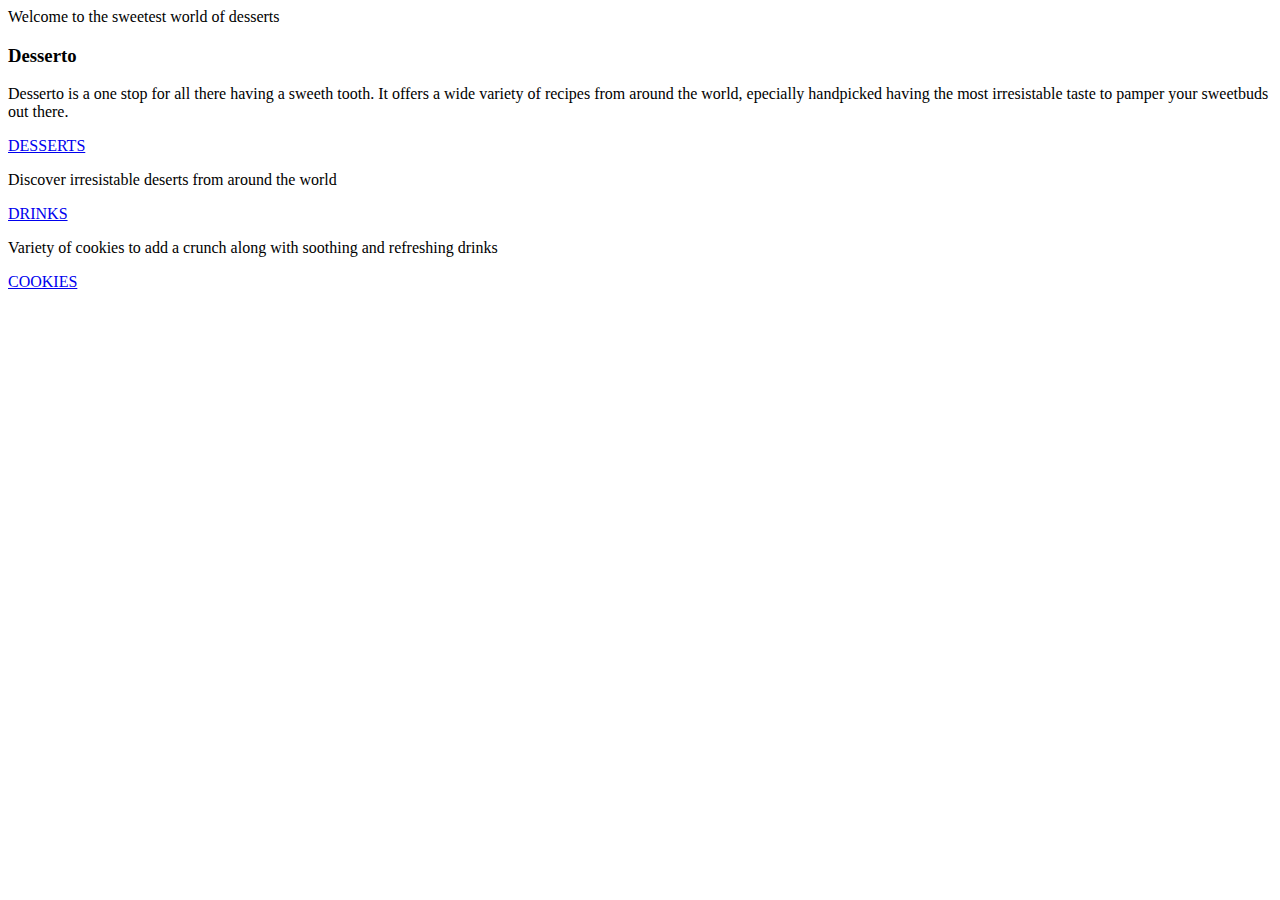
==== index.html @ c4f0035c "Add files via upload" ====
<!DOCTYPE html>
<html>
<head>
	<title>Desserto</title>
	<meta charset="utf-8"/>
	<link rel="shortcut icon" href="images/favicon.png" />
	<meta name="viewport" content="width=device-width, initial-scale=1.0"/>
	
	<!-- css stylesheet -->
	<link rel="stylesheet" href="css/style.css" type="text/css"/>
	
	<!-- HTML5 shim, for IE6-8 support of HTML5 elements -->
        <!--[if lt IE 9]>
            <script src="http://html5shim.googlecode.com/svn/trunk/html5.js"></script>
    <![endif]-->
		
</head>
<body>

	<div class="c1">
		<div class="caption">
			<span class="border">Welcome to the sweetest world of desserts</span>
		</div>
	</div>

	<div class="d1">
	  <h3>Desserto</h3>
	  <p>Desserto is a one stop for all there having a sweeth tooth. It offers a wide variety of recipes from around the world, epecially handpicked having the most irresistable taste to pamper your sweetbuds out there.</p>
	</div>

	<div class="c2">
		<div class="caption">
			<a href="desserts.html"><span class="border">DESSERTS</span></a>
		</div>
	</div>

	<div class="d2">
	  <div class="d3">
		<p>Discover irresistable deserts from around the world</p>
	  </div>
	</div>

	<div class="c3">
		<div class="caption">
			<a href="drinks.html"><span class="border">DRINKS</span></a>
		</div>
	</div>

	<div class="d2">
	  <div class="d3">
		<p>Variety of cookies to add a crunch along with soothing and refreshing drinks</p>
	  </div>
	</div>

	<div class="c4">
		<div class="caption">
			<a href="cookies.html"><span class="border">COOKIES</span></a>
		</div>
	</div>


</body>
</html>
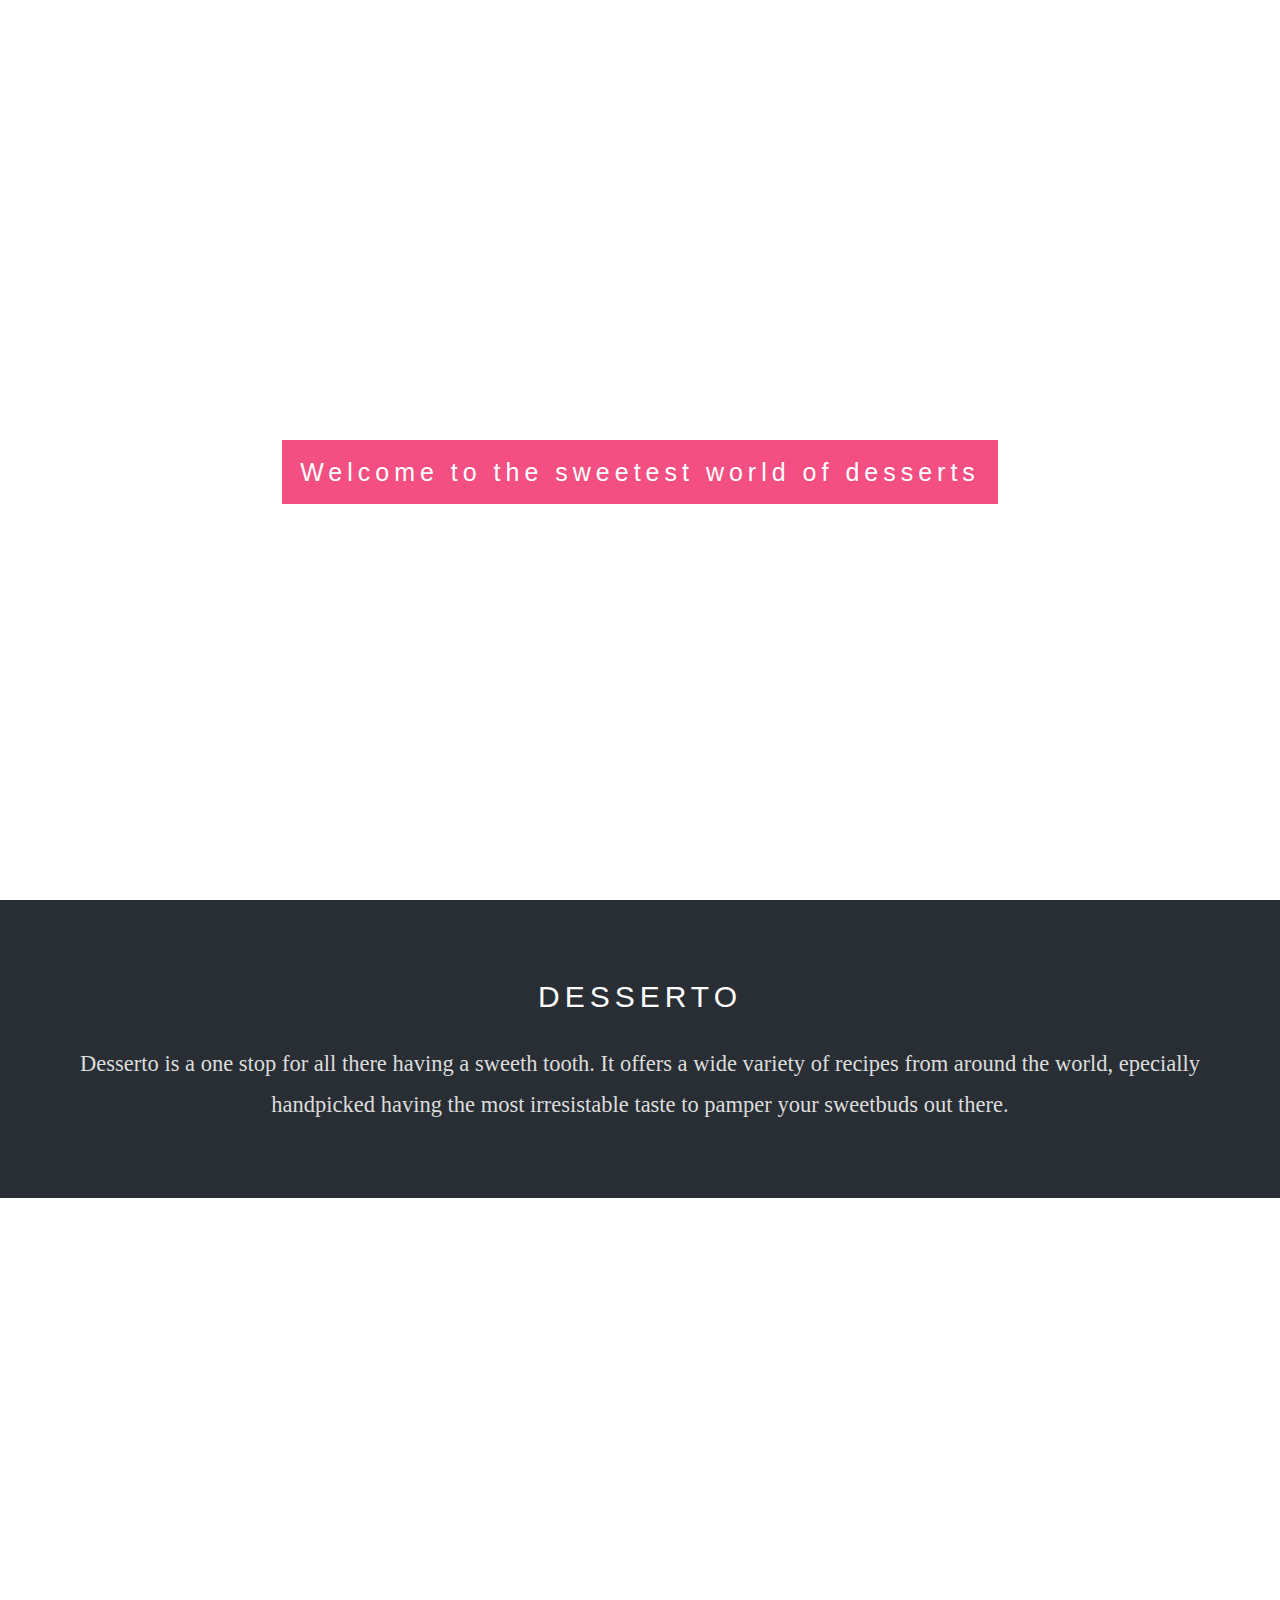
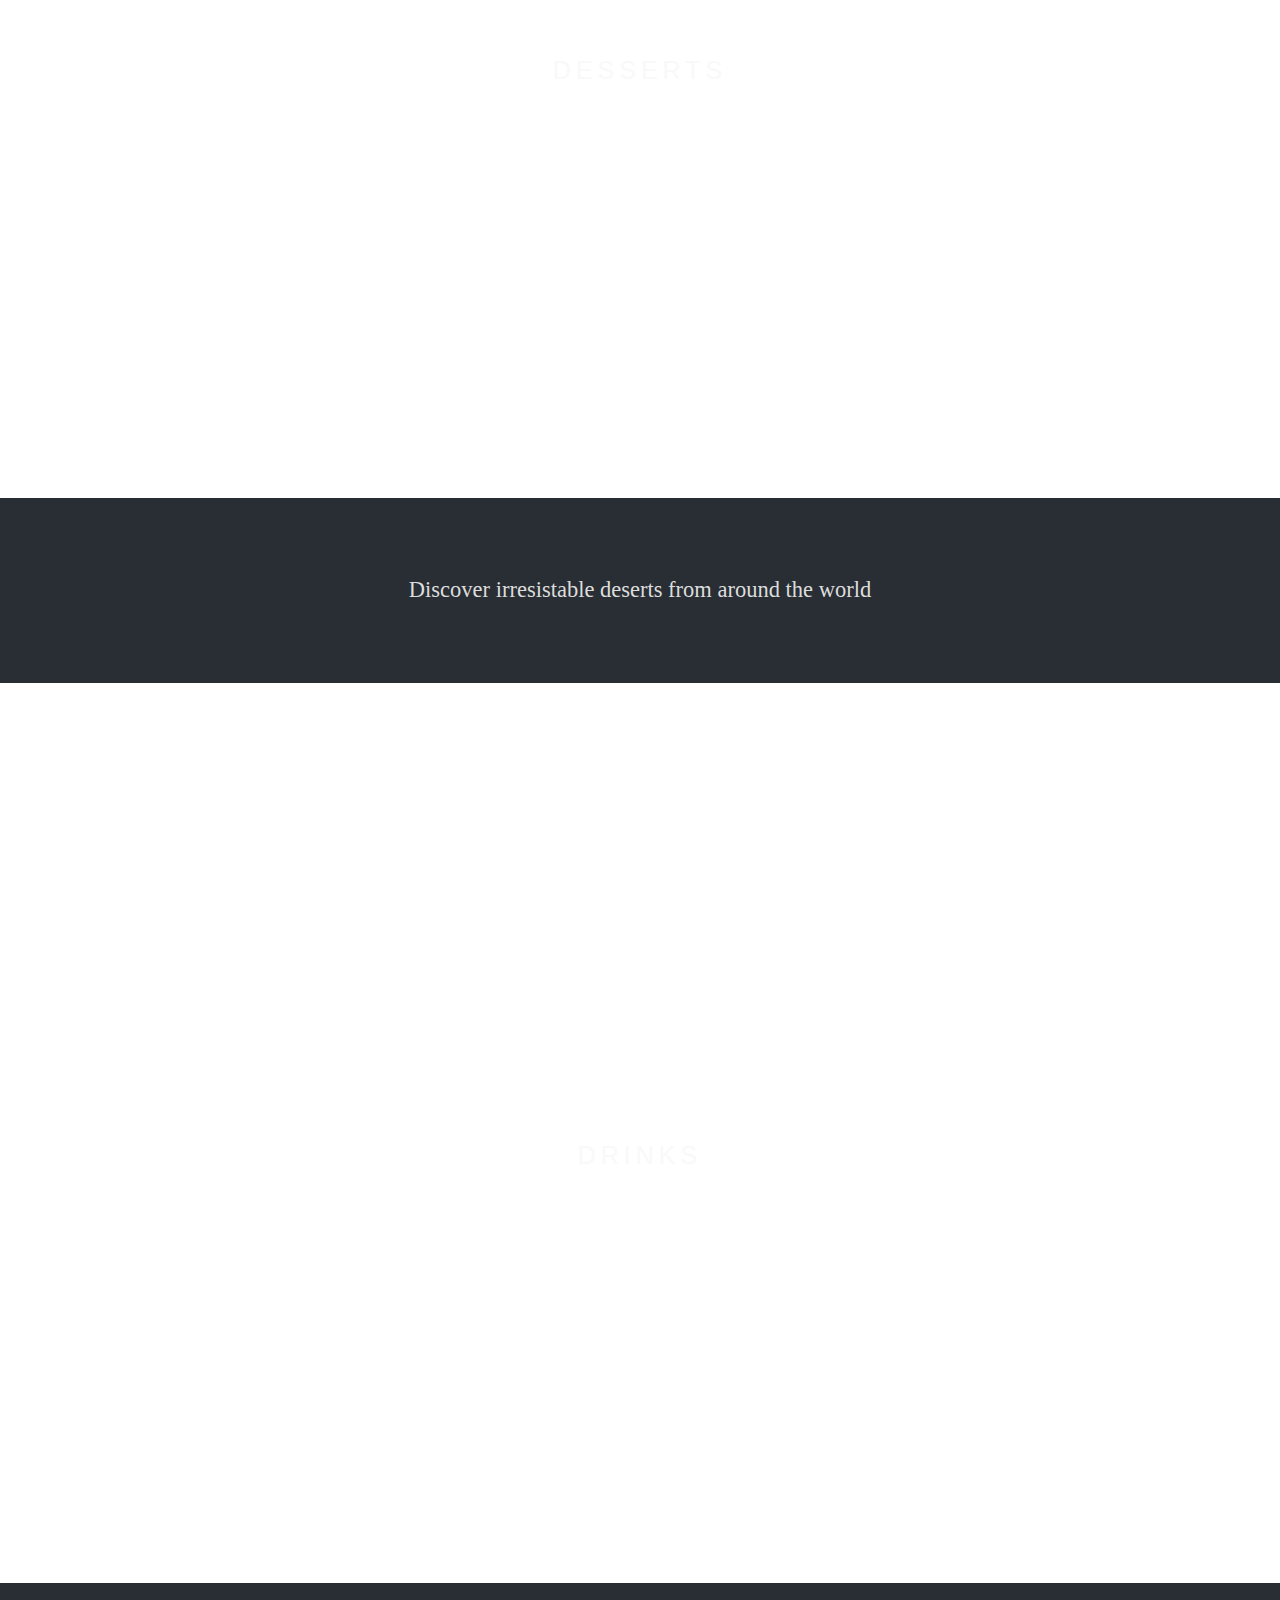
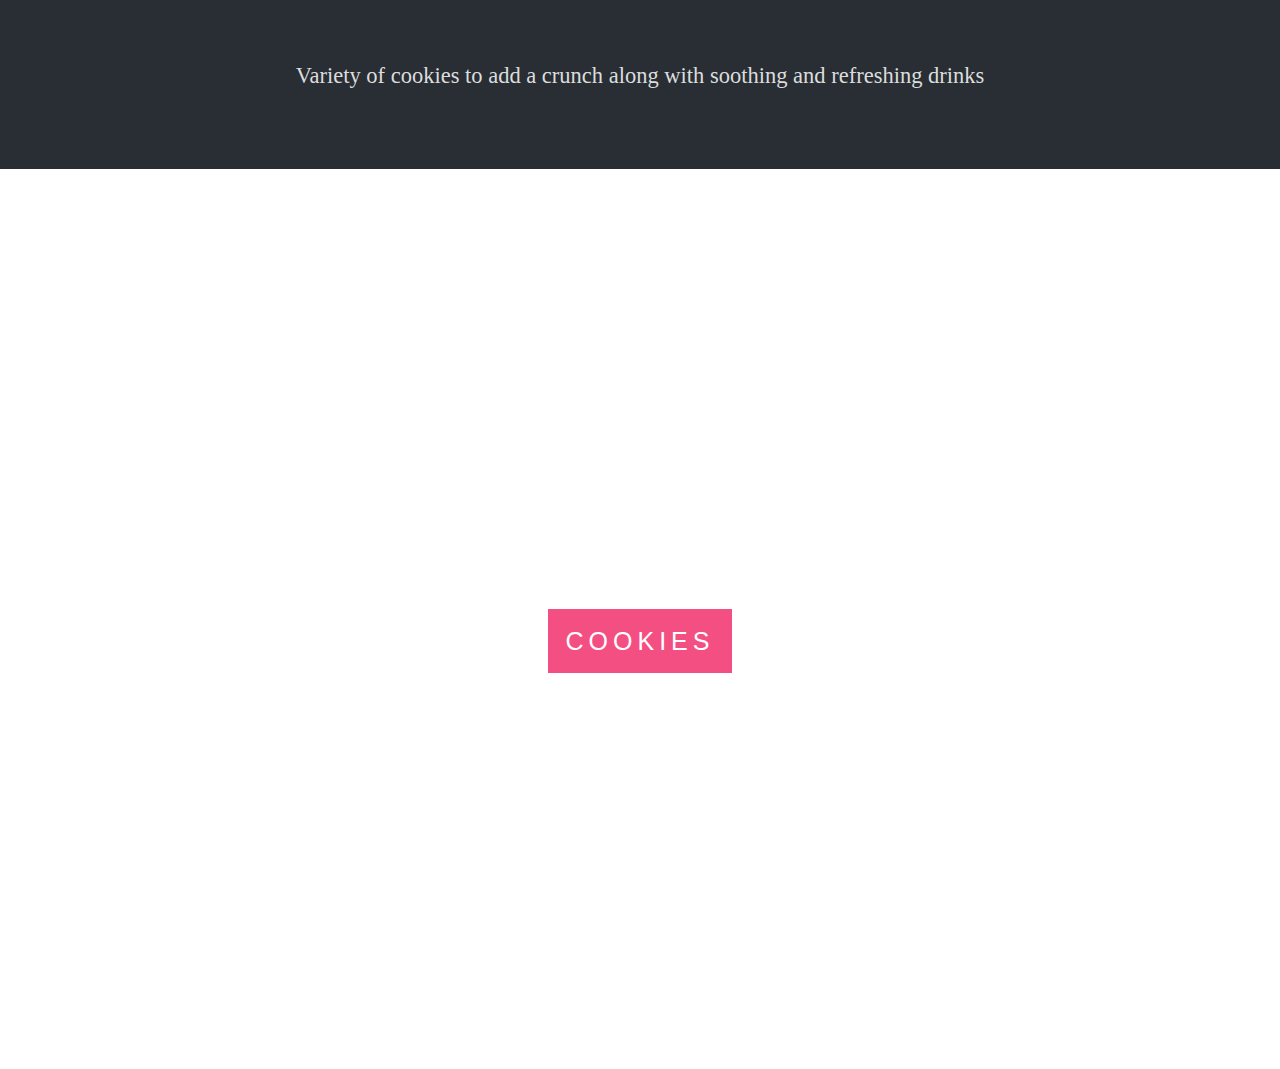
==== commit 511e59af: "Update index.html" ====
--- a/index.html
+++ b/index.html
@@ -3,11 +3,11 @@
 <head>
 	<title>Desserto</title>
 	<meta charset="utf-8"/>
-	<link rel="shortcut icon" href="images/favicon.png" />
+	<link rel="shortcut icon" href="favicon.png" />
 	<meta name="viewport" content="width=device-width, initial-scale=1.0"/>
 	
 	<!-- css stylesheet -->
-	<link rel="stylesheet" href="css/style.css" type="text/css"/>
+	<link rel="stylesheet" href="style.css" type="text/css"/>
 	
 	<!-- HTML5 shim, for IE6-8 support of HTML5 elements -->
         <!--[if lt IE 9]>
@@ -60,4 +60,4 @@
 
 
 </body>
-</html>+</html>
--- a/style.css
+++ b/style.css
@@ -0,0 +1,121 @@
+a {
+	text-decoration: none;
+	color: white;
+}
+
+body, html {
+  height: 100%;
+  margin: 0;
+  font: 400 15px/1.8 "Lato", sans-serif;
+  color: #777;
+}
+
+.c1, .c2, .c3, .c4 {
+  position: relative;
+  opacity: 0.75;
+  background-attachment: fixed;
+  background-position: center;
+  background-repeat: no-repeat;
+  background-size: cover;
+
+}
+.c1 {
+  background-image: url('../images/d1.jpg');
+  min-height: 100%;
+}
+
+.c2 {
+  background-image: url('../images/c2.jpg');
+  min-height: 100%;
+}
+
+.c3 {
+  background-image: url("../images/mock.jpg");
+  min-height: 100%;
+}
+
+.c4 {
+  background-image: url("../images/cookie.jpg");
+  min-height: 100%;
+}
+
+.d1 {
+	color: #ddd;
+	background-color:#282E34;
+	text-align:center;
+	padding:50px 80px;
+	text-align: justify;
+}
+
+.d2 {
+	position:relative;
+}
+
+.d3 {
+	color:#ddd;
+	background-color:#282E34;
+	text-align:center;
+	padding:50px 80px;
+	text-align: justify;
+}
+
+.caption {
+  position: absolute;
+  left: 0;
+  top: 50%;
+  width: 100%;
+  text-align: center;
+  color: #000;
+}
+
+.caption span.border {
+  background-color: #ef155a;
+  color: #fff;
+  padding: 18px;
+  font-size: 25px;
+  letter-spacing: 5px;
+}
+
+h3 {
+  letter-spacing: 5px;
+  text-transform: uppercase;
+  font: 30px "Lato", sans-serif;
+  color: white;
+  text-align: center;
+}
+
+p {
+	text-align: center;
+	font-family: forte;
+	font-size: 150%;
+}
+
+.c2 .caption .border {
+	background-color:transparent;
+	font-size:25px;
+	color: #f7f7f7;
+}
+
+.c3 .caption .border {
+	background-color:transparent;
+	font-size:25px;
+	color: #f7f7f7;
+}
+
+/* Turn off parallax scrolling for tablets and phones */
+
+@media only screen and (max-width: 768px) {
+    .c1, .c2, .c3, .c4 {
+        background-attachment: scroll;
+		
+    }
+	.c1 {
+	  background-image: url('../images/d1.png');
+	  max-height: auto;
+	  margin: auto 0;
+	  background-position: contain;
+	}
+	
+}
+
+
